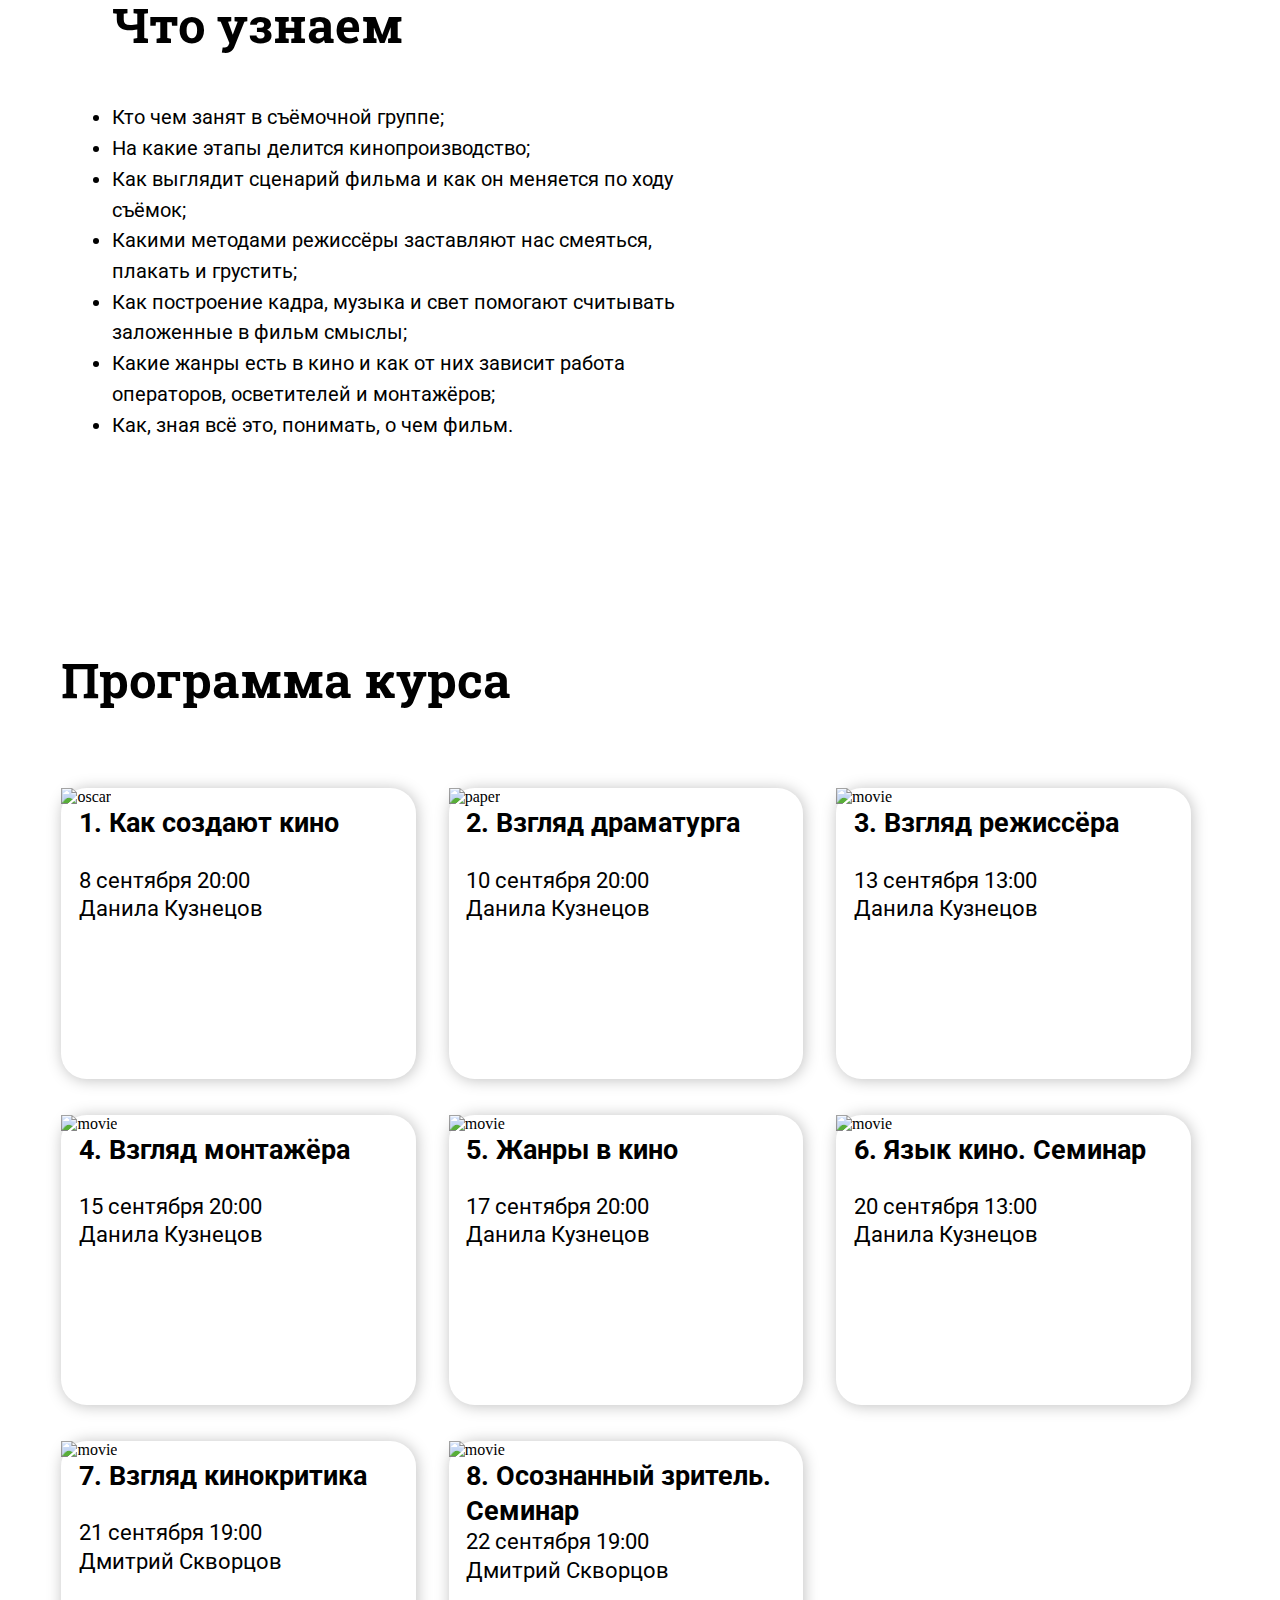
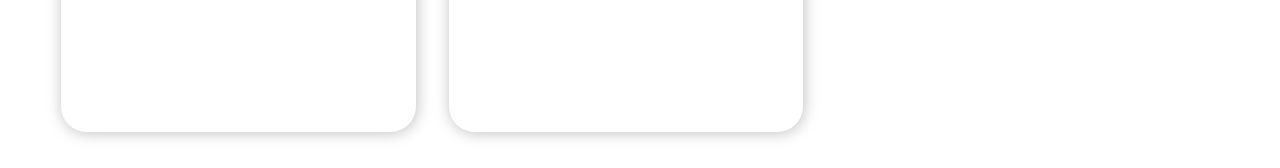
==== Ilaha layihe/index.html @ 82aa6d42 "Add files via upload" ====
<!DOCTYPE html>
<html lang="en">

<head>
    <meta charset="UTF-8">
    <meta name="viewport" content="width=device-width, initial-scale=1.0">
    <title>Document</title>
    <link rel="stylesheet" href="style.css">
</head>

<body>
    <div class="container"> 
    <section class="section4">
        <div class="main"> 
             <h2>Что узнаем</h2>
        <div class="header">
           

            <ul>
                <li>Кто чем занят в съёмочной группе;</li>
                <li>На какие этапы делится кинопроизводство;</li>
                <li>Как выглядит сценарий фильма и как он меняется
                    по ходу съёмок;</li>
                <li>Какими методами режиссёры заставляют нас смеяться, плакать и грустить;
                </li>
                <li>Как построение кадра, музыка и свет помогают считывать заложенные в фильм смыслы;
                </li>
                <li>Какие жанры есть в кино и как от них зависит работа операторов, осветителей и монтажёров;
                </li>
                <li>Как, зная всё это, понимать, о чем фильм.
                </li>
            </ul>

        </div>
</div>

    </section>



    <section class="section5">

        <div class="main"> <h2>Программа курса</h2>
        <div class="head">
           
            <div class="header2">
                <div class="child">
                    
                    <img src="/photo.svg/Rectangle 5.svg" alt="oscar">
                    <div class="paragraph">
                        <p class="heading">1. Как создают кино</p>
                    <p class="time">8 сентября 20:00 <br>
                        Данила Кузнецов</p>
                </div></div>
                <div class="child">
                    <img src="/photo.svg/Rectangle 7.svg" alt="paper">
                    <div class="paragraph">
                    <p class="heading">2. Взгляд драматурга</p>
                    <p class="time">10 сентября 20:00 <br>
                        Данила Кузнецов</p>
                </div>
            </div>
            <div class="child">
                <img src="/photo.svg/Rectangle 9.svg" alt="movie">
                <div class="paragraph">
                <p class="heading">3. Взгляд режиссёра</p>
                <p class="time">13 сентября 13:00 <br>
                    Данила Кузнецов</p>
            </div></div>
            
            </div>
            <div class="header2">
                <div class="child"> <img src="/photo.svg/Rectangle 13.svg" alt="movie">
                    <div class="paragraph">
                    <p class="heading">4. Взгляд монтажёра</p>
                    <p class="time">15 сентября 20:00 <br>
                        Данила Кузнецов</p>
                </div></div>
                <div class="child">
                    <img src="/photo.svg/Rectangle 14.svg" alt="movie">
                    <div class="paragraph">
                    <p class="heading">5. Жанры в кино</p>
                    <p class="time">17 сентября 20:00 <br>
                        Данила Кузнецов</p>
                </div>
            </div>
            <div class="child">
                <img src="/photo.svg/Rectangle 15.svg" alt="movie">
                <div class="paragraph">
                <p class="heading">6. Язык кино. Семинар</p>
                <p class="time">20 сентября 13:00<br>
                    Данила Кузнецов</p>
            </div></div>
            </div>
            <div class="header2">
                <div class="child"> <img src="/photo.svg/Rectangle 19.svg" alt="movie">
                    <div class="paragraph">
                    <p class="heading">7. Взгляд кинокритика</p>
                    <p class="time">21 сентября 19:00 <br>
                        Дмитрий Скворцов</p>
                </div>
            </div>
            <div class="child">
                <img src="/photo.svg/Rectangle 20.svg" alt="movie">
                <div class="paragraph">
                <p class="heading">8. Осознанный зритель.<br>Семинар</p>
                <p class="time2">22 сентября 19:00<br>
                    Дмитрий Скворцов</p>
            </div>
        </div>
   
            </div>
        </div>
    </div>
    </section>
</div>
</body>

</html>
---- Ilaha layihe/style.css ----
@import url('https://fonts.googleapis.com/css2?family=Montserrat:ital,wght@0,100;0,200;0,300;0,400;0,500;0,600;0,700;0,800;0,900;1,100;1,200;1,300;1,400;1,500;1,600;1,700;1,800;1,900&family=Roboto+Slab:wght@100;300;500;700;900&family=Roboto:wght@100;300;400;500;700;900&display=swap');


*{
    margin: 0;
    padding: 0;
    box-sizing: border-box;
}

.container{
width: calc(100vw - 16rem);
/* width: 100%; */

}
.section4{
    display: flex;
    max-width: 62.5vw;
    margin-left: auto;
    margin-right: auto;
    margin-bottom: 17.2vw;
}
.header{
    padding-top: 4.16vw;
}
.header ul{
    color: #000;
    font-family: Roboto;
font-size: 1.6vw;
font-style: normal;
font-weight: 400;
line-height: 150%;
width: 45.9vw;
height: 25.97vw;
}
.section5{
   display: flex;
   max-width: 70.4vw;
   margin-left: auto;
   margin-right: auto;
  
}
.header2{
    /* max-width: 1271px;
    margin-left: auto;
    margin-right: auto; */
 display: flex;
 /* flex-direction: row; */
 gap: 2.56vw;
 
}
section h2{
    color: #000;
    font-family: 'Roboto Slab', serif;
font-size: 3.8vw;
font-style: normal;
font-weight: 700;
line-height: 101.385%;
}
.head{
 margin-top: 6.59vw;

}

div .child{
    margin-bottom: 2.8vw;
    border-radius: 2vw;
background: #FFF;
box-shadow: 1px 1px 15px 0px rgba(0, 0, 0, 0.25);
width: 27.7vw;
/* height: auto; */
/* width: 399px; */
height: 22.7vw;

}

div img{
   
    width: 27.7vw;
height: 11.11vw;

}
div .child p{
    padding-left: 1.38vw;
}
div .heading{
  
    color: #000;
font-family: Roboto;
font-size: 2.08vw;
font-style: normal;
font-weight: 700;
line-height: 130%;
}
.paragraph{
    width: auto;
    padding-bottom: 1.45vw;
   
}
div .time{
    padding-top: 2vw;
    color: #000;
font-family: Roboto;
font-size: 1.7vw;
font-style: normal;
font-weight: 400;
line-height: 130%;
}
div .time2{
  
    color: #000;
font-family: Roboto;
font-size: 1.7vw;
font-style: normal;
font-weight: 400;
line-height: 130%;  
}
.header h2{
    padding-bottom: 1.38vw;
}
@media (min-width: 768px) and (max-width: 1024px) {
  .header ul{
    font-size: 1.36vw;
    width: 37.44vw;
height: 21.13vw;
  }
  section h2{
    font-size: 3.1vw;
    width: 37.6vw;
height: 5.25vw;
/* padding-left: 20px; */
}

.head{
    margin-top: 5.3vw;
   }
   .section5{
    display: flex;
    max-width: 52.3vw;
    margin-left: auto;
    margin-right: auto;
   
 }
.header{
    padding-top: 1.1vw;
}
   div .child{
    margin-bottom: 2.2vw;
    width: 22.5vw;
    height: 18.5vw;
}
div img{
    width: 22.5vw;
    height: 9.04vw;
}
div .heading{
    font-size: 1.6vw;

}
div .time{
    padding-top: 1.25vw;
font-size: 1.36vw;

}
div .time2{
font-size: 1.36vw;
}
.section4{
    max-width: 46.9vw;
    margin-left: auto;
    margin-right: auto;
    margin-bottom: 13.6vw;
}
  }

  @media (min-width:320px) and (max-width:767px){
    .header ul{
        font-size: 1.69vw;
        width: 38.9vw;
        height: 22.6vw;
      }
      section h2{
        font-size: 3.6vw;
        width: 40.4vw;
        height: 5.64vw;
    /* padding-left: 20px; */
    }
    .header2{
 
        display: flex;
       flex-direction: column;
    padding-top: 3.12vw;
        gap: 3.12vw;
        
       }
       .header{
        padding-top: 1.3vw;
    }
    .head{
        margin-top: 2.6vw;
        
       
       }
       .section5{
      
        max-width: 0;
        margin-left: auto;
        margin-right: auto;
       
     }
       div .child{
        margin-bottom: 2.9vw;
        width: 30.2vw;
        height: 24.7vw;
    }
    div img{
        width: 30.2vw;
        height: 12vw;
    }
    div .heading{
        font-size: 2.2vw;
    
    }
    div .time{
        padding-top: 2.3vw;
    font-size: 1.8vw;
    
    }
    div .time2{
    font-size: 1.82vw;
    }
    .section4{
        /* justify-content: center; */
        max-width: 0;
        margin-left: auto;
        margin-right: auto;
        margin-bottom: 10.4vw;
        
    }
  }
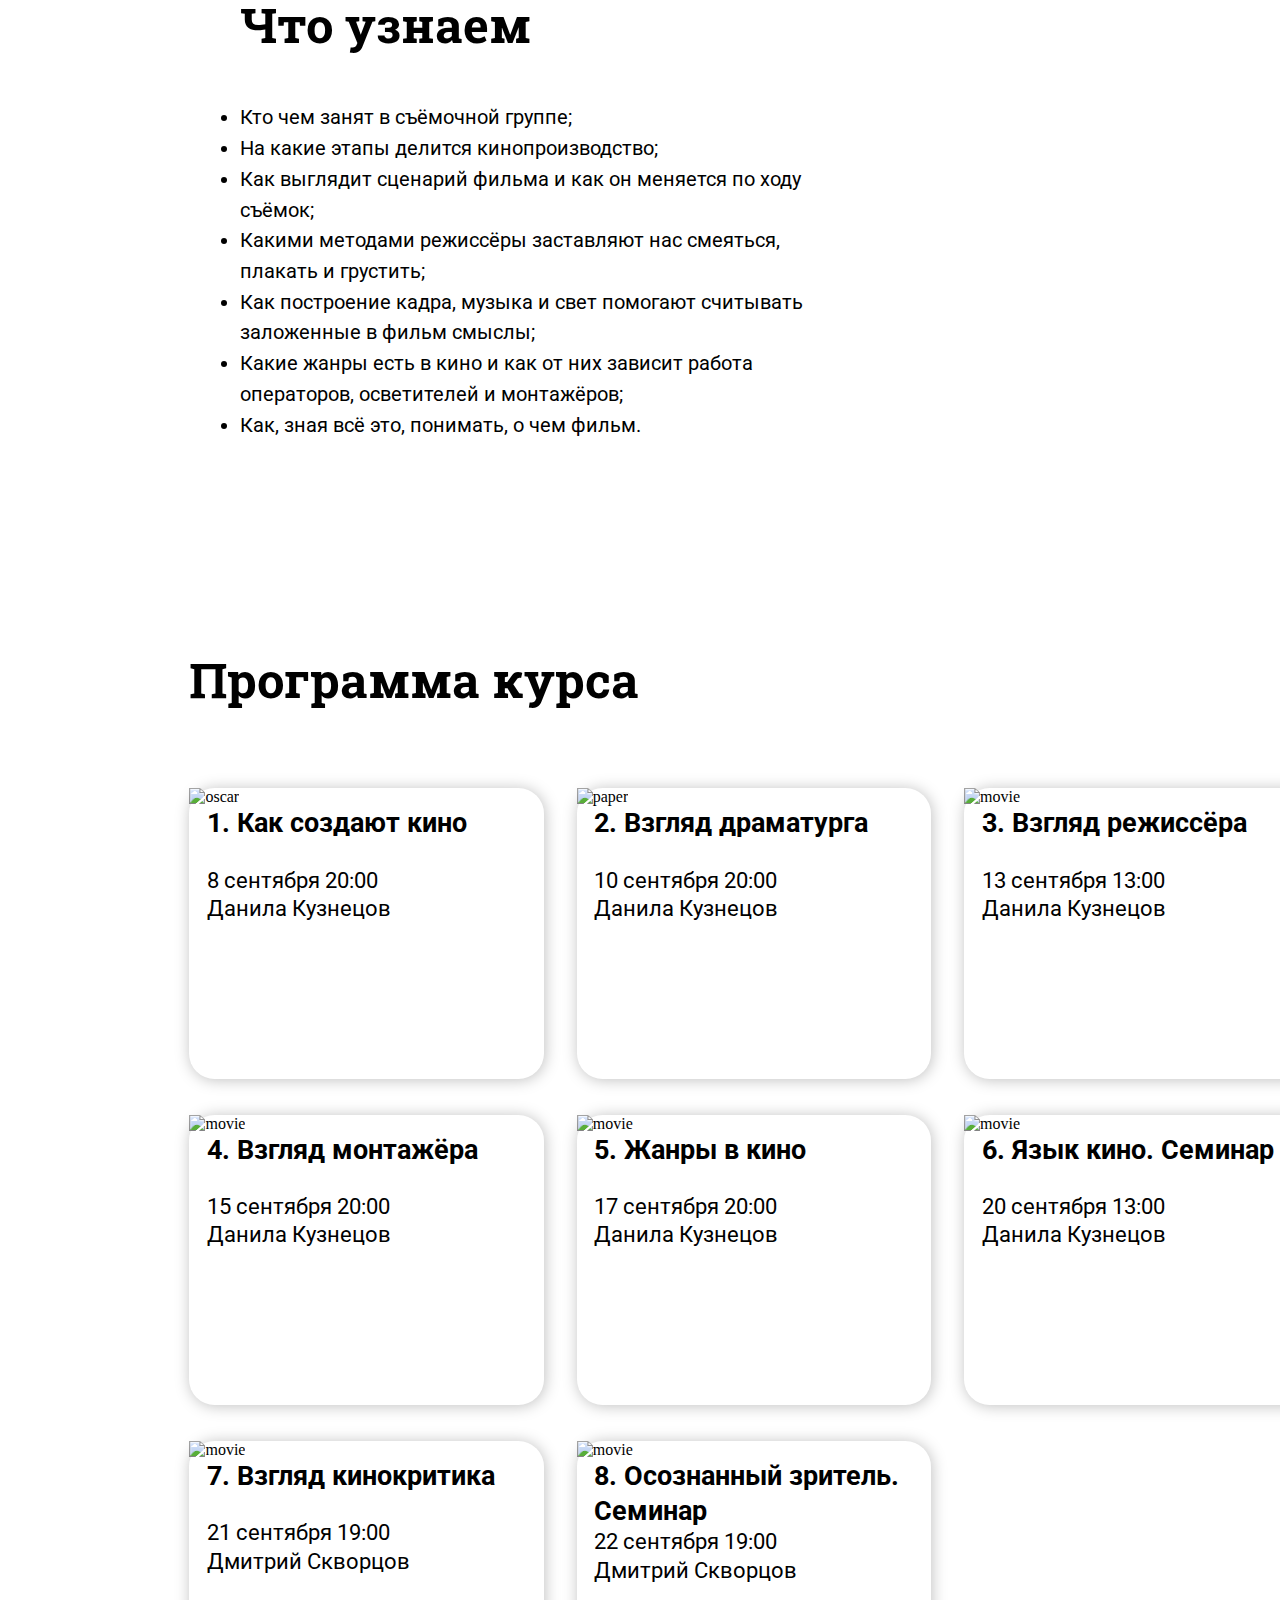
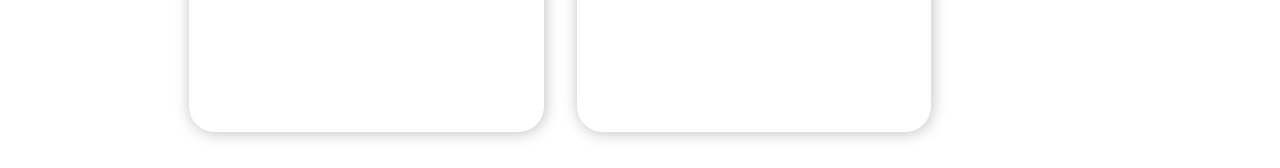
==== commit 85d513f4: "Update index.html" ====
--- a/Ilaha layihe/index.html
+++ b/Ilaha layihe/index.html
@@ -9,111 +9,111 @@
 </head>
 
 <body>
-    <div class="container"> 
-    <section class="section4">
-        <div class="main"> 
-             <h2>Что узнаем</h2>
-        <div class="header">
+    <div class="card3"> 
+            <section class="section4">
+                <div class="main"> 
+                     <h2>Что узнаем</h2>
+                <div class="header">
+                   
+        
+                    <ul>
+                        <li>Кто чем занят в съёмочной группе;</li>
+                        <li>На какие этапы делится кинопроизводство;</li>
+                        <li>Как выглядит сценарий фильма и как он меняется
+                            по ходу съёмок;</li>
+                        <li>Какими методами режиссёры заставляют нас смеяться, плакать и грустить;
+                        </li>
+                        <li>Как построение кадра, музыка и свет помогают считывать заложенные в фильм смыслы;
+                        </li>
+                        <li>Какие жанры есть в кино и как от них зависит работа операторов, осветителей и монтажёров;
+                        </li>
+                        <li>Как, зная всё это, понимать, о чем фильм.
+                        </li>
+                    </ul>
+        
+                </div>
+        </div>
+        
+            </section>
+        
+        
+        
+            <section class="section5">
+        
+                <div class="main"> <h2>Программа курса</h2>
+                <div class="head">
+                   
+                    <div class="header2">
+                        <div class="child">
+                            
+                            <img src="images/Rectangle 5.svg" alt="oscar">
+                            <div class="paragraph">
+                                <p class="heading">1. Как создают кино</p>
+                            <p class="time">8 сентября 20:00 <br>
+                                Данила Кузнецов</p>
+                        </div></div>
+                        <div class="child">
+                            <img src="images/Rectangle 7.svg" alt="paper">
+                            <div class="paragraph">
+                            <p class="heading">2. Взгляд драматурга</p>
+                            <p class="time">10 сентября 20:00 <br>
+                                Данила Кузнецов</p>
+                        </div>
+                    </div>
+                    <div class="child">
+                        <img src="images/Rectangle 9.svg" alt="movie">
+                        <div class="paragraph">
+                        <p class="heading">3. Взгляд режиссёра</p>
+                        <p class="time">13 сентября 13:00 <br>
+                            Данила Кузнецов</p>
+                    </div></div>
+                    
+                    </div>
+                    <div class="header2">
+                        <div class="child"> <img src="images/Rectangle 13.svg" alt="movie">
+                            <div class="paragraph">
+                            <p class="heading">4. Взгляд монтажёра</p>
+                            <p class="time">15 сентября 20:00 <br>
+                                Данила Кузнецов</p>
+                        </div></div>
+                        <div class="child">
+                            <img src="images/Rectangle 14.svg" alt="movie">
+                            <div class="paragraph">
+                            <p class="heading">5. Жанры в кино</p>
+                            <p class="time">17 сентября 20:00 <br>
+                                Данила Кузнецов</p>
+                        </div>
+                    </div>
+                    <div class="child">
+                        <img src="images/Rectangle 15.svg" alt="movie">
+                        <div class="paragraph">
+                        <p class="heading">6. Язык кино. Семинар</p>
+                        <p class="time">20 сентября 13:00<br>
+                            Данила Кузнецов</p>
+                    </div></div>
+                    </div>
+                    <div class="header2">
+                        <div class="child"> <img src="images/Rectangle 19.svg" alt="movie">
+                            <div class="paragraph">
+                            <p class="heading">7. Взгляд кинокритика</p>
+                            <p class="time">21 сентября 19:00 <br>
+                                Дмитрий Скворцов</p>
+                        </div>
+                    </div>
+                    <div class="child">
+                        <img src="images/Rectangle 20.svg" alt="movie">
+                        <div class="paragraph">
+                        <p class="heading">8. Осознанный зритель.<br>Семинар</p>
+                        <p class="time2">22 сентября 19:00<br>
+                            Дмитрий Скворцов</p>
+                    </div>
+                </div>
            
-
-            <ul>
-                <li>Кто чем занят в съёмочной группе;</li>
-                <li>На какие этапы делится кинопроизводство;</li>
-                <li>Как выглядит сценарий фильма и как он меняется
-                    по ходу съёмок;</li>
-                <li>Какими методами режиссёры заставляют нас смеяться, плакать и грустить;
-                </li>
-                <li>Как построение кадра, музыка и свет помогают считывать заложенные в фильм смыслы;
-                </li>
-                <li>Какие жанры есть в кино и как от них зависит работа операторов, осветителей и монтажёров;
-                </li>
-                <li>Как, зная всё это, понимать, о чем фильм.
-                </li>
-            </ul>
-
-        </div>
-</div>
-
-    </section>
-
-
-
-    <section class="section5">
-
-        <div class="main"> <h2>Программа курса</h2>
-        <div class="head">
-           
-            <div class="header2">
-                <div class="child">
-                    
-                    <img src="/photo.svg/Rectangle 5.svg" alt="oscar">
-                    <div class="paragraph">
-                        <p class="heading">1. Как создают кино</p>
-                    <p class="time">8 сентября 20:00 <br>
-                        Данила Кузнецов</p>
-                </div></div>
-                <div class="child">
-                    <img src="/photo.svg/Rectangle 7.svg" alt="paper">
-                    <div class="paragraph">
-                    <p class="heading">2. Взгляд драматурга</p>
-                    <p class="time">10 сентября 20:00 <br>
-                        Данила Кузнецов</p>
+                    </div>
                 </div>
             </div>
-            <div class="child">
-                <img src="/photo.svg/Rectangle 9.svg" alt="movie">
-                <div class="paragraph">
-                <p class="heading">3. Взгляд режиссёра</p>
-                <p class="time">13 сентября 13:00 <br>
-                    Данила Кузнецов</p>
-            </div></div>
-            
-            </div>
-            <div class="header2">
-                <div class="child"> <img src="/photo.svg/Rectangle 13.svg" alt="movie">
-                    <div class="paragraph">
-                    <p class="heading">4. Взгляд монтажёра</p>
-                    <p class="time">15 сентября 20:00 <br>
-                        Данила Кузнецов</p>
-                </div></div>
-                <div class="child">
-                    <img src="/photo.svg/Rectangle 14.svg" alt="movie">
-                    <div class="paragraph">
-                    <p class="heading">5. Жанры в кино</p>
-                    <p class="time">17 сентября 20:00 <br>
-                        Данила Кузнецов</p>
-                </div>
-            </div>
-            <div class="child">
-                <img src="/photo.svg/Rectangle 15.svg" alt="movie">
-                <div class="paragraph">
-                <p class="heading">6. Язык кино. Семинар</p>
-                <p class="time">20 сентября 13:00<br>
-                    Данила Кузнецов</p>
-            </div></div>
-            </div>
-            <div class="header2">
-                <div class="child"> <img src="/photo.svg/Rectangle 19.svg" alt="movie">
-                    <div class="paragraph">
-                    <p class="heading">7. Взгляд кинокритика</p>
-                    <p class="time">21 сентября 19:00 <br>
-                        Дмитрий Скворцов</p>
-                </div>
-            </div>
-            <div class="child">
-                <img src="/photo.svg/Rectangle 20.svg" alt="movie">
-                <div class="paragraph">
-                <p class="heading">8. Осознанный зритель.<br>Семинар</p>
-                <p class="time2">22 сентября 19:00<br>
-                    Дмитрий Скворцов</p>
-            </div>
-        </div>
-   
-            </div>
-        </div>
-    </div>
-    </section>
-</div>
+            </section>
+         </div>
 </body>
 
-</html>+</html>
--- a/Ilaha layihe/style.css
+++ b/Ilaha layihe/style.css
@@ -9,9 +9,7 @@
 }
 
 .container{
-width: calc(100vw - 16rem);
-/* width: 100%; */
-
+width: 82.3vw;
 }
 .section4{
     display: flex;
@@ -119,6 +117,9 @@
     padding-bottom: 1.38vw;
 }
 @media (min-width: 768px) and (max-width: 1024px) {
+    .container{
+        width:75vw
+        }
   .header ul{
     font-size: 1.36vw;
     width: 37.44vw;
@@ -174,6 +175,9 @@
   }
 
   @media (min-width:320px) and (max-width:767px){
+      .container{
+        width: 66.7vw
+        }
     .header ul{
         font-size: 1.69vw;
         width: 38.9vw;
@@ -237,4 +241,4 @@
         margin-bottom: 10.4vw;
         
     }
-  }+  }
